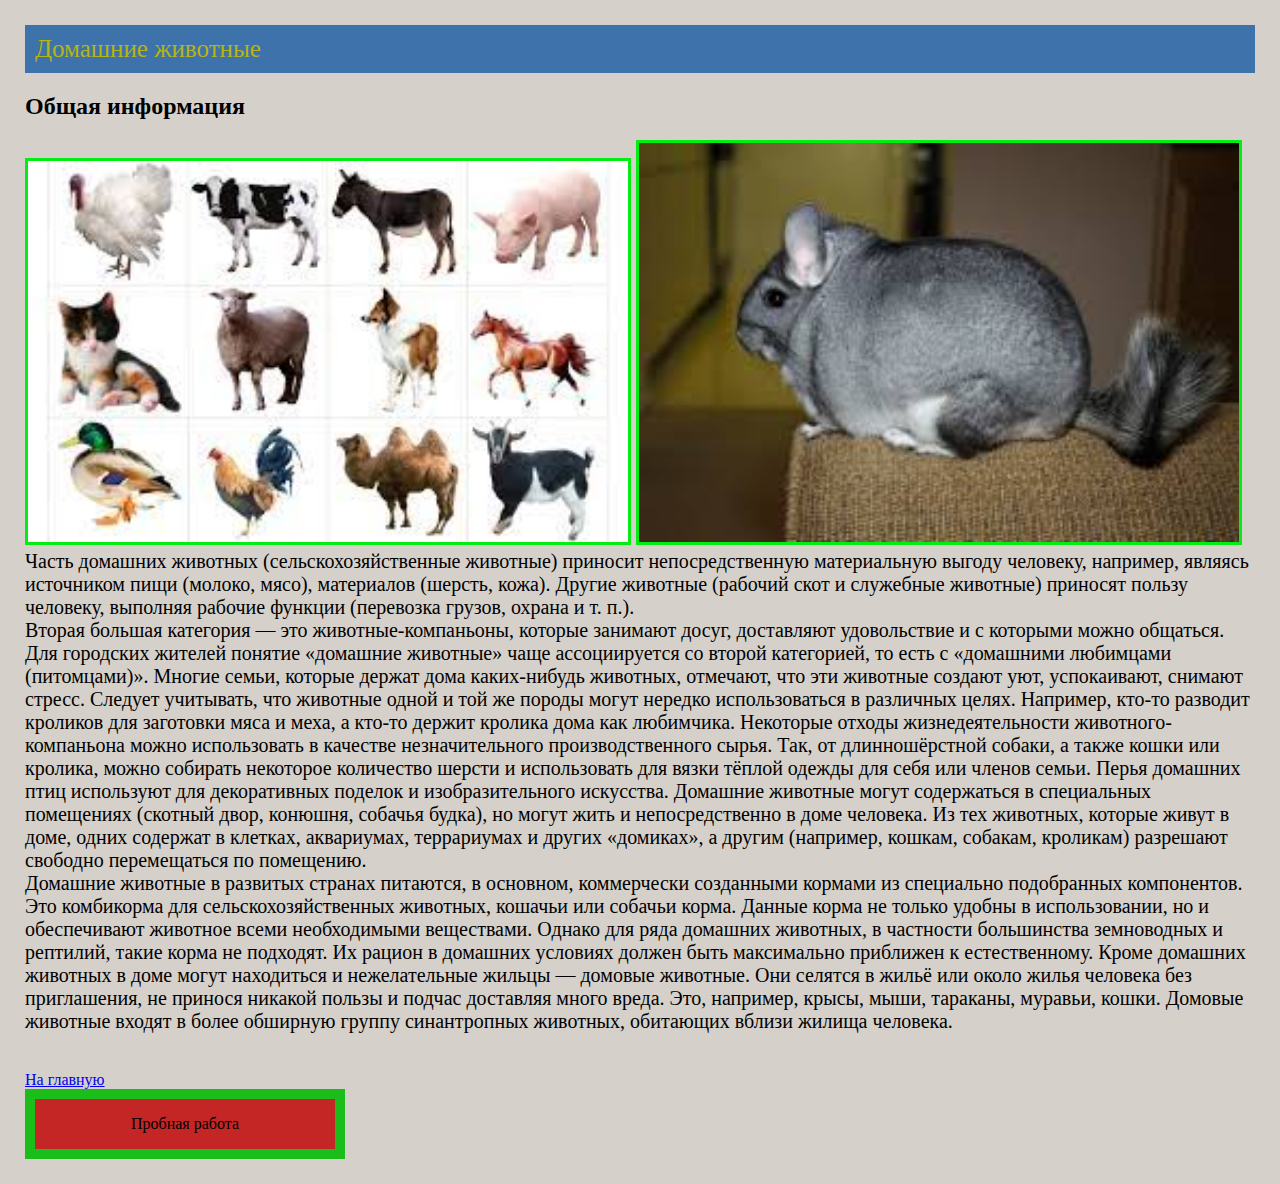
==== css/web_chart_first2.html @ 0757088e "dz2" ====
<!DOCTYPE html>
<html lang="ru">
<head>
    <meta charset="UTF-8">
    <meta http-equiv="X-UA-Compatible" content="IE=edge">
    <meta name="viewport" content="width=device-width, initial-scale=1.0">
    <title>Document</title>
    <link rel="stylesheet" href="./style.css">
</head>
<body>
    <header>
        Домашние животные
    </header>

    <main>
        <H2>Общая информация</H2>
        <div>
            <p>
                <img src="./img/оег.jpg" alt=" Общая картина" width="600" style="border: 3px solid #04ed13;">
                <img src="./img/images2.jpg" alt=" Свинка" width="600" style="border: 3px solid #04ed13;">
                <br>
                Часть домашних животных (сельскохозяйственные животные) приносит непосредственную материальную выгоду человеку, например, являясь источником пищи (молоко, мясо), 
                материалов (шерсть, кожа).
                Другие животные (рабочий скот и служебные животные) приносят пользу человеку, выполняя рабочие функции (перевозка грузов, охрана и т. п.).<br>
                Вторая большая категория — это животные-компаньоны, которые занимают досуг, доставляют удовольствие и с которыми можно общаться. 
                Для городских жителей понятие «домашние животные» чаще ассоциируется со второй категорией, то есть с «домашними любимцами (питомцами)». 
                Многие семьи, которые держат дома каких-нибудь животных, отмечают, что эти животные создают уют, успокаивают, снимают стресс.
                Cледует учитывать, что животные одной и той же породы могут нередко использоваться в различных целях. 
                Например, кто-то разводит кроликов для заготовки мяса и меха, а кто-то держит кролика дома как любимчика. 
                Некоторые отходы жизнедеятельности животного-компаньона можно использовать в качестве незначительного производственного сырья. 
                Так, от длинношёрстной собаки, а также кошки или кролика, можно собирать некоторое количество шерсти и использовать для вязки тёплой одежды для себя или членов семьи. 
                Перья домашних птиц используют для декоративных поделок и изобразительного искусства.
                Домашние животные могут содержаться в специальных помещениях (скотный двор, конюшня, собачья будка), но могут жить и непосредственно в доме человека. 
                Из тех животных, которые живут в доме, одних содержат в клетках, аквариумах, террариумах и других «домиках», 
                а другим (например, кошкам, собакам, кроликам) разрешают свободно перемещаться по помещению. <br>
                Домашние животные в развитых странах питаются, в основном, коммерчески созданными кормами из специально подобранных компонентов. 
                Это комбикорма для сельскохозяйственных животных, кошачьи или собачьи корма. Данные корма не только удобны в использовании, но и обеспечивают животное всеми необходимыми веществами. 
                Однако для ряда домашних животных, в частности большинства земноводных и рептилий, такие корма не подходят. 
                Их рацион в домашних условиях должен быть максимально приближен к естественному. Кроме домашних животных в доме могут находиться и нежелательные жильцы — домовые животные. 
                Они селятся в жильё или около жилья человека без приглашения, не принося никакой пользы и подчас доставляя много вреда. Это, например, крысы, мыши, тараканы, муравьи, кошки. 
                Домовые животные входят в более обширную группу синантропных животных, обитающих вблизи жилища человека.
            </p>
        </div>
        <br>
        <a href="./web_chat_first1.html"> На главную</a>
    </main> 
    <footer>
        <p>
            Пробная работа
        </p>
    </footer>
</body>
</html>
---- css/style.css ----
body {
    margin: 25px;
    background-color: rgba(209, 203, 196, 0.907);
    width: 800;
    height: 0 auto;
}

header {
    color: rgb(183, 180, 19);
    background-color: #3e72ab;
    padding: 10px;
    font-size: 25px;
}

.textcols {
	display: table; 
	width: 100%;
	border-collapse: collapse; 
}

.textcols-row {
	 display: table-row;
}

.textcols-item {
	display: table-cell;	 
	width: 50%;
	vertical-align: top;
	padding: 15px;
	background: #fff2e1;
}

.textcols-row .textcols-item:first-child {
	border-right: 30px solid #fff;
}

.textcols-row .textcols-item:last-child {
	border-left: 30px solid #fff;
} 
p {
    width: 800;
    height: 0 auto;
}
div {
    width: 800;
    height: 0 auto;
    font-size: 20px;
}

.text {
    color: #e7ecf1;
    background-color: #8386b4;
    padding: 15px;
    margin: 10px;
    border: 5px solid black;

 
}
.text1 {
    padding: 15px;
    background-color: aliceblue;
    font-size: 25px;
    border: 5px solid rgb(21, 213, 18);
}

.text2 {
    background-color: aquamarine;
    padding: 10px;
}

.text3 {
    padding: 5px;
    border: 5px solid rgb(94, 18, 201);
}
footer {
    font-size: 30;
    background-color: rgb(196, 38, 38);
    width: 300px;
    height: 50px;
    border: 10px solid rgb(27, 189, 27);
    text-align: center;
}

/* img{

} */
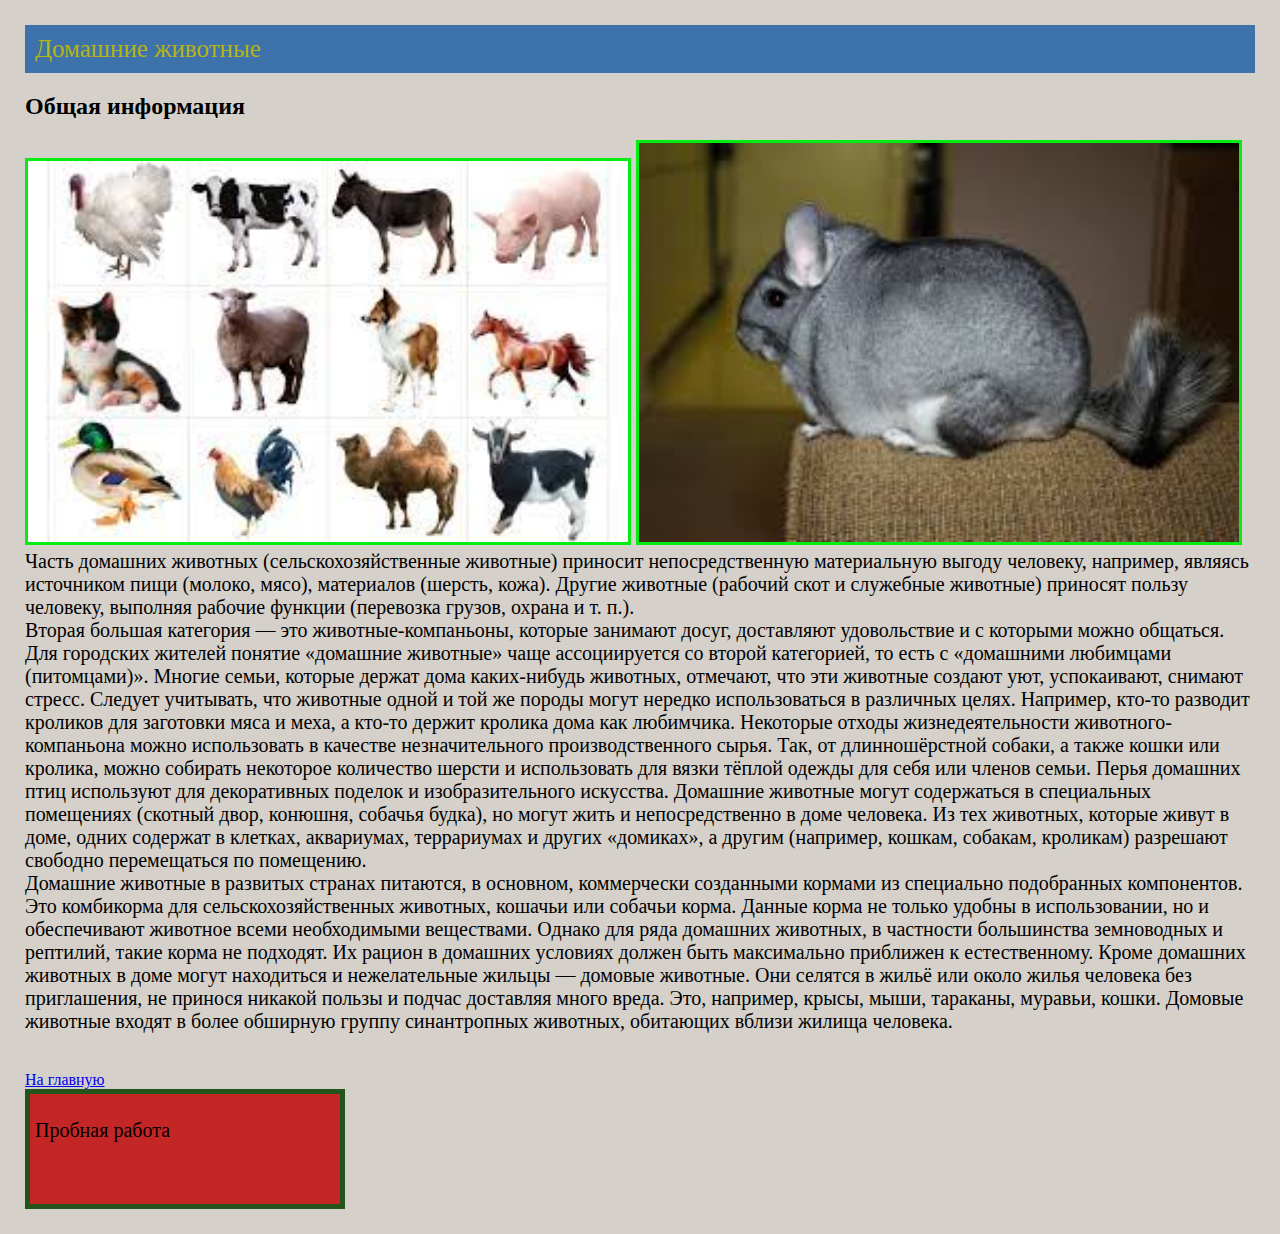
==== commit 4ba1e72a: "dz2ver1" ====
--- a/css/web_chart_first2.html
+++ b/css/web_chart_first2.html
@@ -42,7 +42,7 @@
             </p>
         </div>
         <br>
-        <a href="./web_chat_first1.html"> На главную</a>
+        <a href="./index.html"> На главную</a>
     </main> 
     <footer>
         <p>
--- a/css/style.css
+++ b/css/style.css
@@ -12,31 +12,14 @@
     font-size: 25px;
 }
 
-.textcols {
-	display: table; 
-	width: 100%;
-	border-collapse: collapse; 
+.textcols-item {
+    color: #e7ecf1;
+    background-color: #be9d55;
+    padding: 15px;
+    border: 3px solid black;
+    font-size: 25px;
 }
 
-.textcols-row {
-	 display: table-row;
-}
-
-.textcols-item {
-	display: table-cell;	 
-	width: 50%;
-	vertical-align: top;
-	padding: 15px;
-	background: #fff2e1;
-}
-
-.textcols-row .textcols-item:first-child {
-	border-right: 30px solid #fff;
-}
-
-.textcols-row .textcols-item:last-child {
-	border-left: 30px solid #fff;
-} 
 p {
     width: 800;
     height: 0 auto;
@@ -50,7 +33,7 @@
 .text {
     color: #e7ecf1;
     background-color: #8386b4;
-    padding: 15px;
+    padding: 10px;
     margin: 10px;
     border: 5px solid black;
 
@@ -73,14 +56,10 @@
     border: 5px solid rgb(94, 18, 201);
 }
 footer {
-    font-size: 30;
+    font-size: 20px;
+    padding: 5px;
     background-color: rgb(196, 38, 38);
     width: 300px;
-    height: 50px;
-    border: 10px solid rgb(27, 189, 27);
-    text-align: center;
+    height: 100px;
+    border: 5px solid rgb(36, 83, 27);
 }
-
-/* img{
-
-} */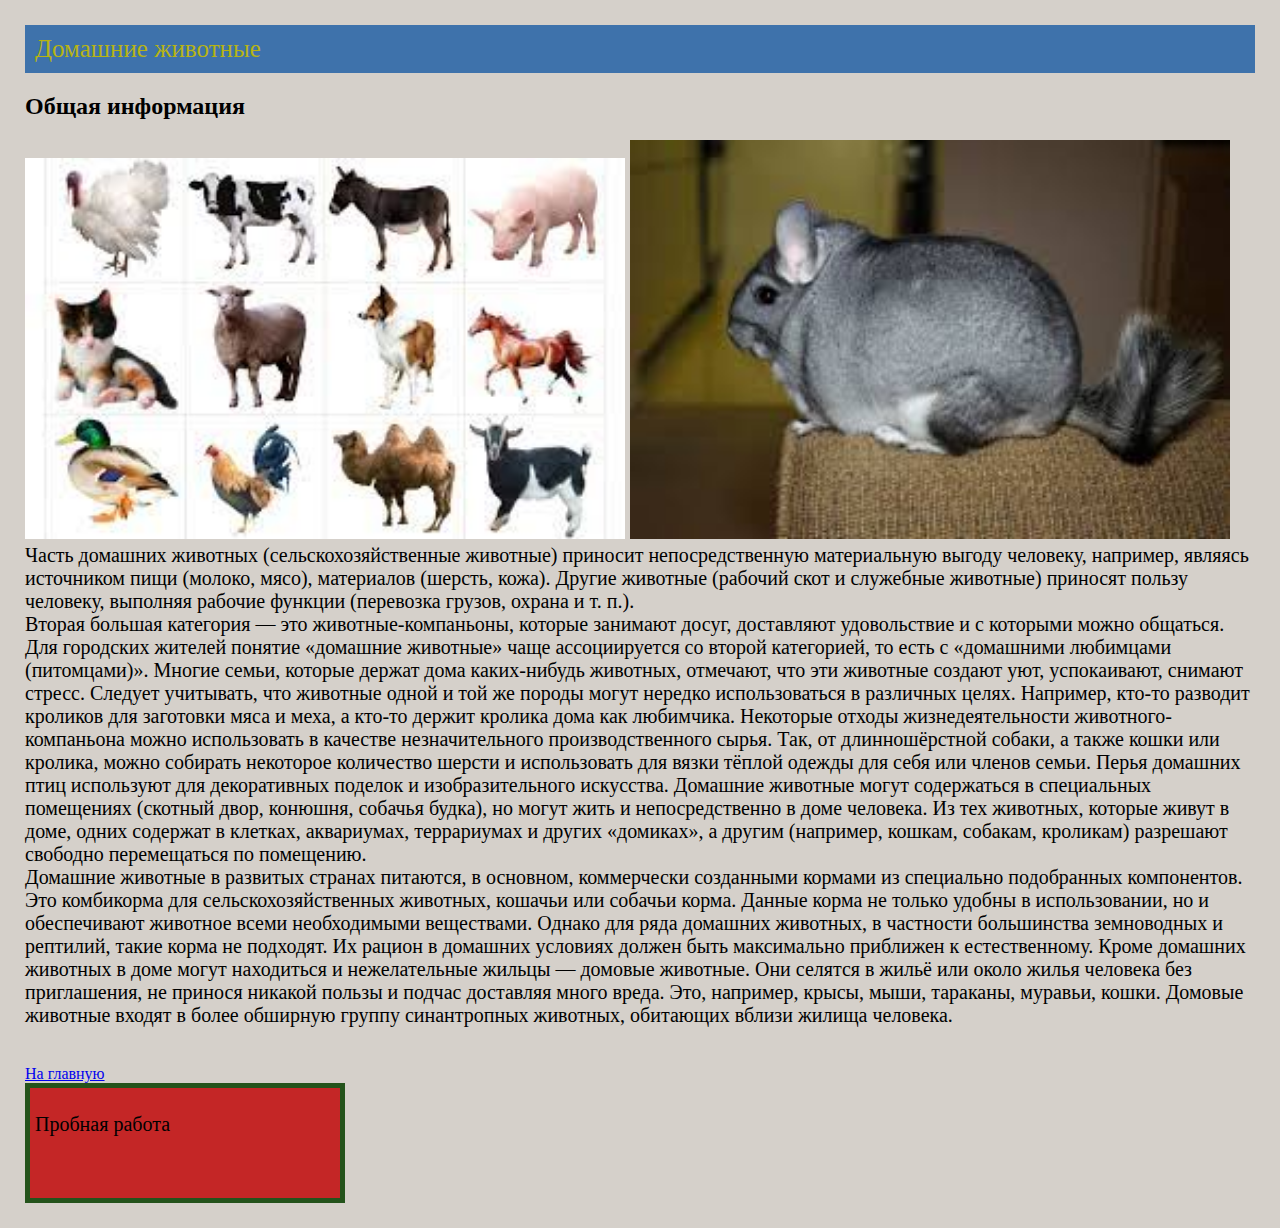
==== commit 49ae6054: "dz2ver2" ====
--- a/css/web_chart_first2.html
+++ b/css/web_chart_first2.html
@@ -16,8 +16,8 @@
         <H2>Общая информация</H2>
         <div>
             <p>
-                <img src="./img/оег.jpg" alt=" Общая картина" width="600" style="border: 3px solid #04ed13;">
-                <img src="./img/images2.jpg" alt=" Свинка" width="600" style="border: 3px solid #04ed13;">
+                <img src="./img/оег.jpg" alt=" Общая картина" width="600;">
+                <img src="./img/images2.jpg" alt=" Свинка" width="600;">
                 <br>
                 Часть домашних животных (сельскохозяйственные животные) приносит непосредственную материальную выгоду человеку, например, являясь источником пищи (молоко, мясо), 
                 материалов (шерсть, кожа).
